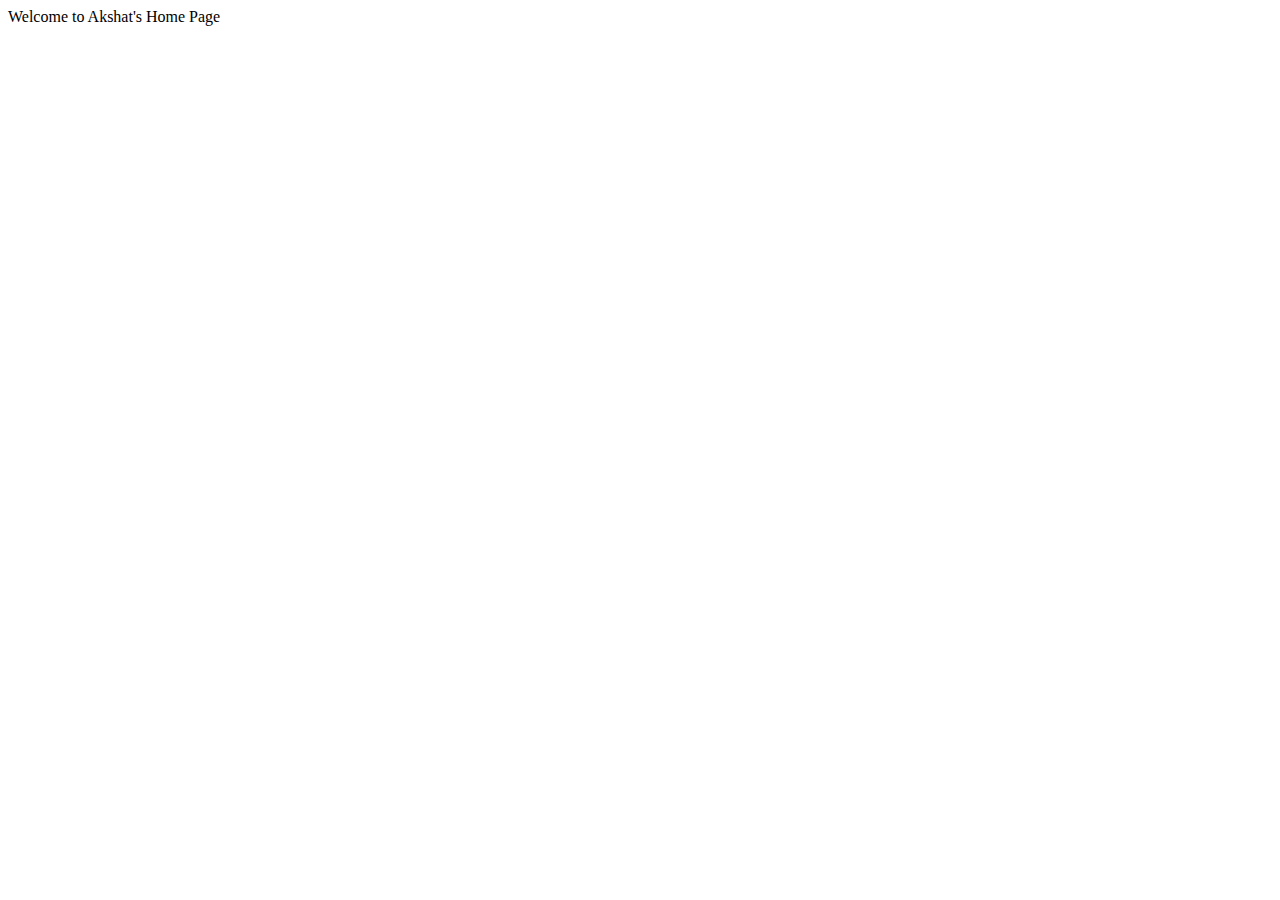
==== index.html @ 381ce93b "my home page" ====
<!DOCTYPE html>
<html lang="en">
<head>
    <meta charset="UTF-8">
    <meta http-equiv="X-UA-Compatible" content="IE=edge">
    <meta name="viewport" content="width=device-width, initial-scale=1.0">
    <title>Akshat's Home Page</title>
</head>
<body>
    <div>Welcome to Akshat's Home Page</div>
</body>
</html>
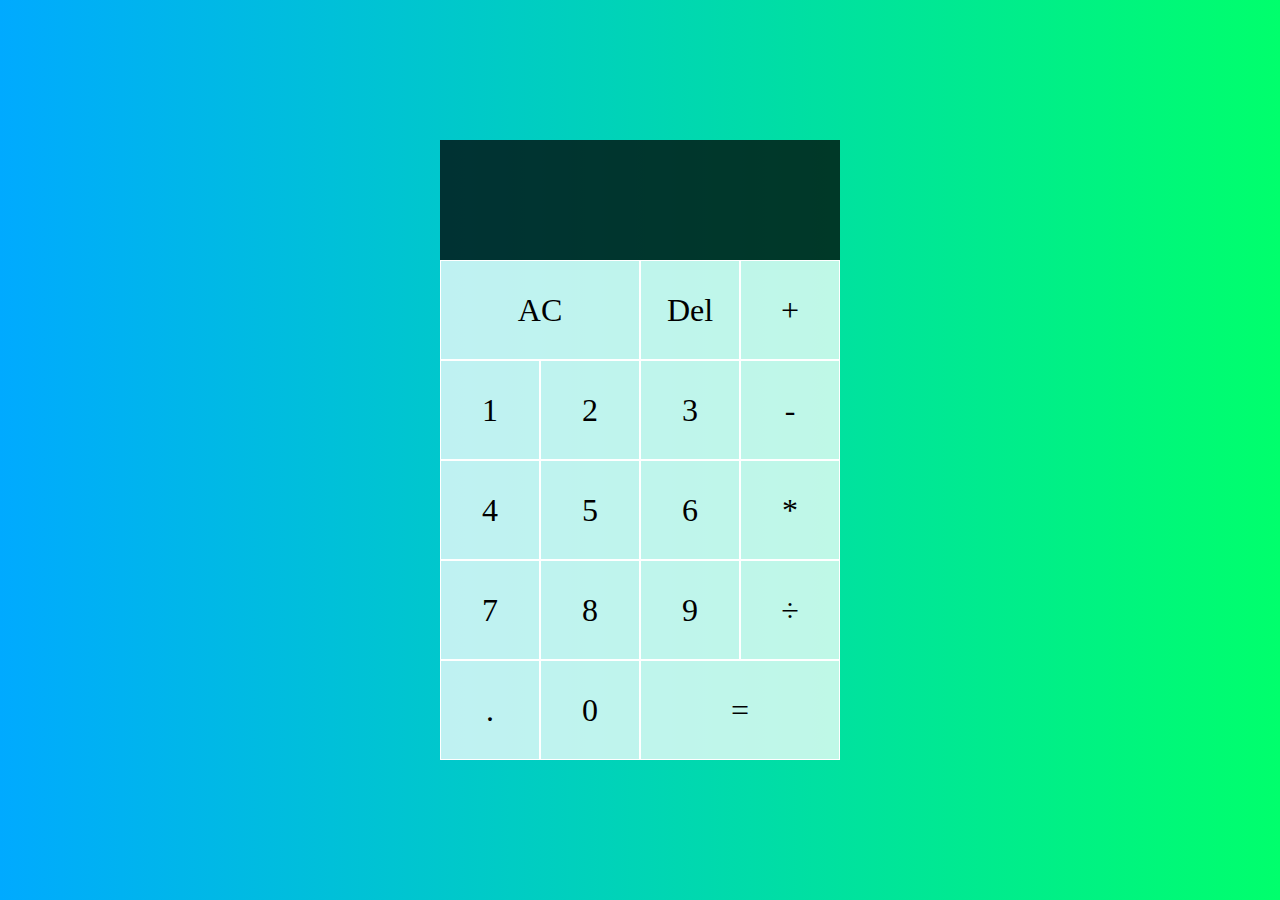
==== commit ebfecd6d: "moved files up" ====
--- a/index.html
+++ b/index.html
@@ -4,9 +4,34 @@
     <meta charset="UTF-8">
     <meta http-equiv="X-UA-Compatible" content="IE=edge">
     <meta name="viewport" content="width=device-width, initial-scale=1.0">
-    <title>Akshat's Home Page</title>
+    <title>Calculator</title>
+    <link href="style.css" rel="stylesheet">
+    <script src = "main.js" defer></script>
 </head>
 <body>
-    <div>Welcome to Akshat's Home Page</div>
+    <div class="calculator-grid">
+        <div class="output">
+            <div data-previous-operand class="previous-operand"></div>
+            <div data-current-operand class="current-operand"></div>    
+        </div>
+        <button data-all-clear class="span-two">AC</button>
+        <button data-delete>Del</button>
+        <button data-operation>+</button>
+        <button data-number>1</button>
+        <button data-number>2</button>
+        <button data-number>3</button>
+        <button data-operation>-</button>
+        <button data-number>4</button>
+        <button data-number>5</button>
+        <button data-number>6</button>
+        <button data-operation>*</button>
+        <button data-number>7</button>
+        <button data-number>8</button>
+        <button data-number>9</button>
+        <button data-operation>÷</button>
+        <button data-number>.</button>
+        <button data-number>0</button>
+        <button data-equals class="span-two">=</button>
+    </div>
 </body>
 </html>--- a/style.css
+++ b/style.css
@@ -0,0 +1,50 @@
+*, *::before, *::after{
+    box-sizing: border-box;
+    font-family: 'Times New Roman', Times, serif;
+    font-weight: normal;
+}
+body{
+    padding: 0;
+    margin: 0;
+    background: linear-gradient(to right, #00AAFF, #00FF6C);
+}
+.calculator-grid{
+    display: grid;
+    justify-content: center;
+    align-content: center;
+    min-height: 100vh;
+    grid-template-columns: repeat(4,100px);
+    grid-template-rows: minmax(120px,auto)repeat(5,100px);
+}
+.calculator-grid > button {
+    cursor: pointer;
+    font-size: 2rem;
+    border: 1px solid white;
+    outline: none;
+    background-color: rgba(255,255,255,.75);
+}
+.calculator-grid > button:hover{
+    background-color: rgba(255,255,255,.9);
+}
+.span-two {
+    grid-column: span 2;
+}
+.output{
+    grid-column: 1/-1;
+    background-color: rgba(0, 0, 0, .75);
+    display: flex;
+    align-items: flex-end;
+    justify-content: space-around;
+    flex-direction: column;
+    padding: 10px;
+    word-wrap: break-word;
+    word-break: break-all;
+}
+.output .previous-operand {
+    color: rgba(255,255,255,.75);
+    font-size: 1.5rem;
+}
+.output .current-operand {
+    color: white;
+    font-size: 2.5rem;
+}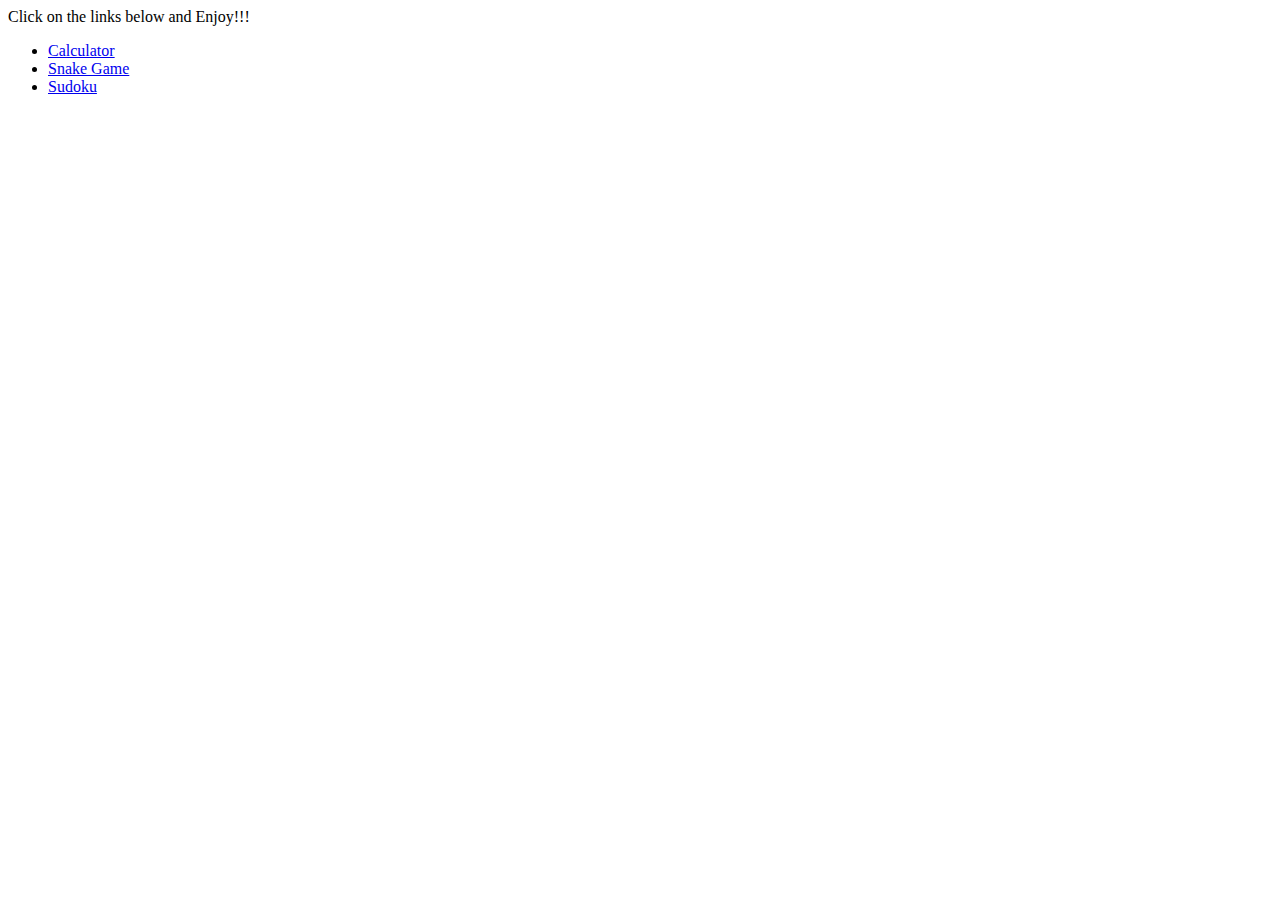
==== commit 010b8f7a: "main index" ====
--- a/index.html
+++ b/index.html
@@ -4,34 +4,16 @@
     <meta charset="UTF-8">
     <meta http-equiv="X-UA-Compatible" content="IE=edge">
     <meta name="viewport" content="width=device-width, initial-scale=1.0">
-    <title>Calculator</title>
-    <link href="style.css" rel="stylesheet">
-    <script src = "main.js" defer></script>
+    <title>Akshat Upadhyay's Home Page</title>
 </head>
 <body>
-    <div class="calculator-grid">
-        <div class="output">
-            <div data-previous-operand class="previous-operand"></div>
-            <div data-current-operand class="current-operand"></div>    
-        </div>
-        <button data-all-clear class="span-two">AC</button>
-        <button data-delete>Del</button>
-        <button data-operation>+</button>
-        <button data-number>1</button>
-        <button data-number>2</button>
-        <button data-number>3</button>
-        <button data-operation>-</button>
-        <button data-number>4</button>
-        <button data-number>5</button>
-        <button data-number>6</button>
-        <button data-operation>*</button>
-        <button data-number>7</button>
-        <button data-number>8</button>
-        <button data-number>9</button>
-        <button data-operation>÷</button>
-        <button data-number>.</button>
-        <button data-number>0</button>
-        <button data-equals class="span-two">=</button>
+    <div>Click on the links below and Enjoy!!!</div>
+    <div>
+        <ul>
+            <li><a href="calculator/index.html">Calculator</a></li>
+            <li><a href="snake/index.html">Snake Game</a></li>
+            <li><a href="sudoku/index.html">Sudoku</a></li>
+        </ul>
     </div>
 </body>
 </html>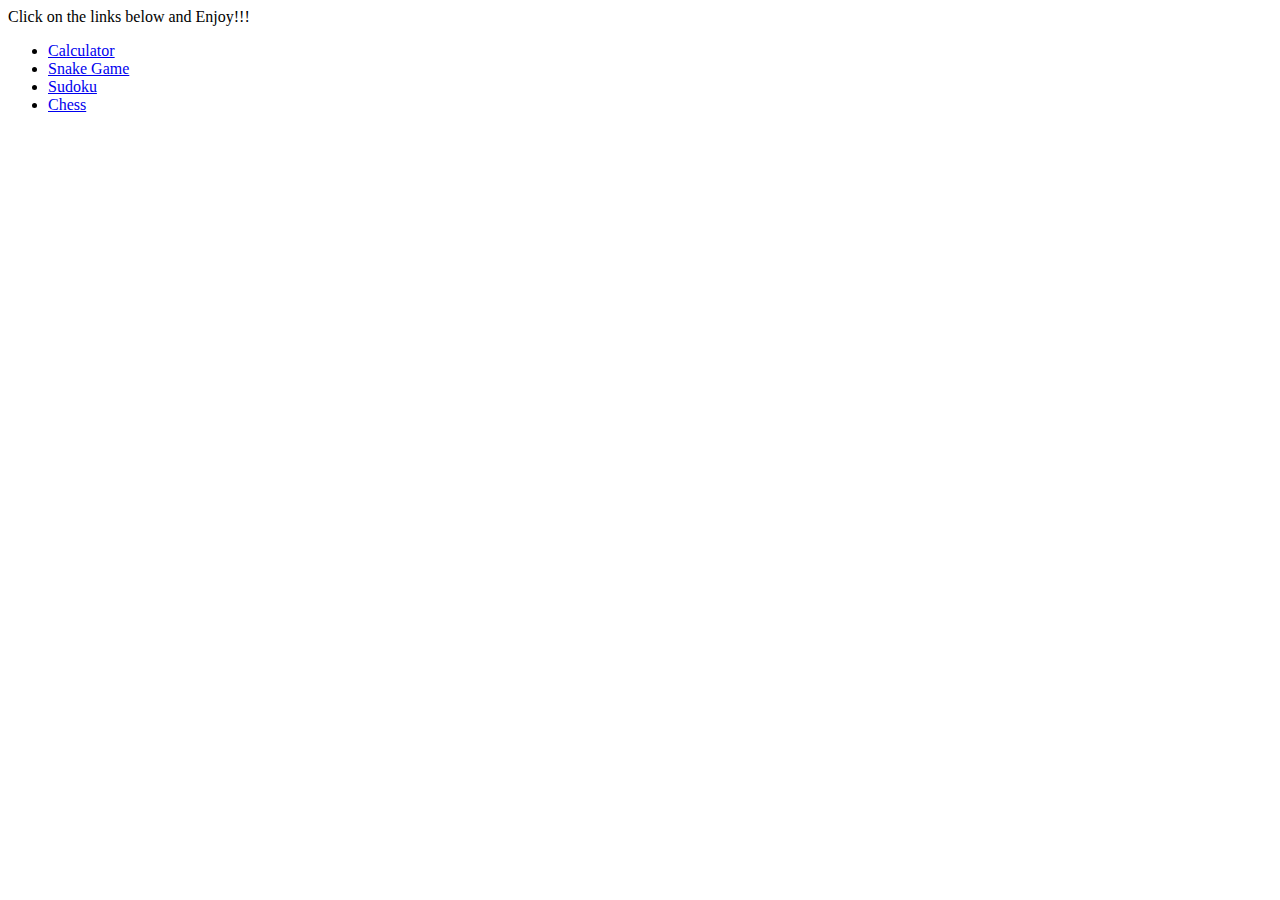
==== commit f60d8766: "js based chess tiles" ====
--- a/index.html
+++ b/index.html
@@ -13,7 +13,11 @@
             <li><a href="calculator/index.html">Calculator</a></li>
             <li><a href="snake/index.html">Snake Game</a></li>
             <li><a href="sudoku/index.html">Sudoku</a></li>
+            <li><a href="chess/index.html">Chess</a></li>
+
         </ul>
     </div>
+
+
 </body>
 </html>